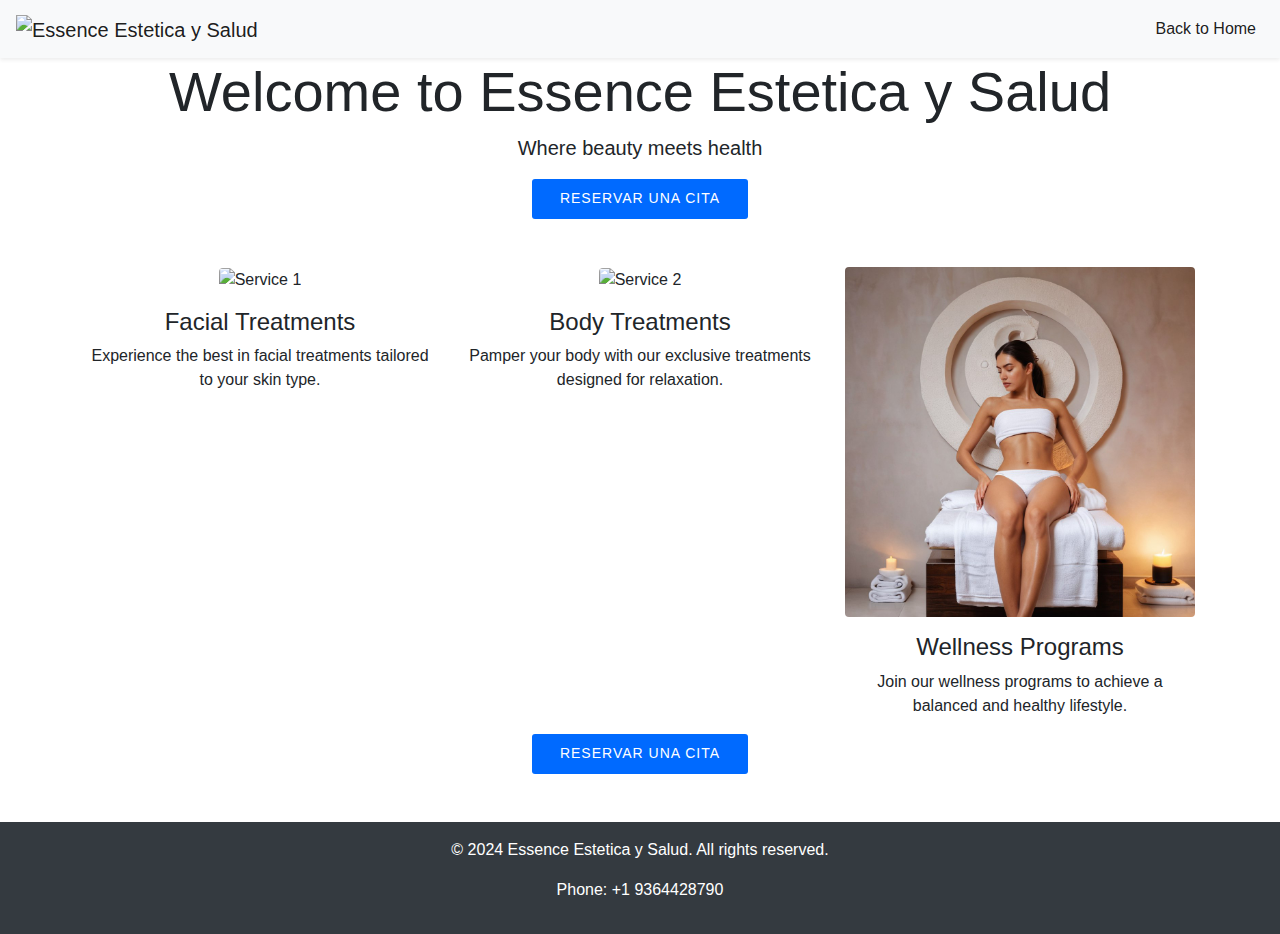
==== ib.html @ 68ef7258 "Add files via upload" ====
<!DOCTYPE html>
<html lang="en">
<head>
    <meta charset="UTF-8">
    <meta name="viewport" content="width=device-width, initial-scale=1.0">
    <title>Essence Estetica y Salud</title>
    <link href="https://maxcdn.bootstrapcdn.com/bootstrap/4.5.2/css/bootstrap.min.css" rel="stylesheet">
    <link rel="stylesheet" href="stylesb.css">
</head>
<body>
    <!-- Navbar -->
    <nav class="navbar navbar-expand-lg navbar-light bg-light shadow-sm">
        <a class="navbar-brand" href="#">
            <img src="Ativo 7@3x.png" alt="Essence Estetica y Salud" height="50">
        </a>
        <button class="navbar-toggler" type="button" data-toggle="collapse" data-target="#navbarNav" aria-controls="navbarNav" aria-expanded="false" aria-label="Toggle navigation">
            <span class="navbar-toggler-icon"></span>
        </button>
        <div class="collapse navbar-collapse" id="navbarNav">
            <ul class="navbar-nav ml-auto">
                <li class="nav-item active">
                    <a class="nav-link"  href="https://essencetexas.us">Back to Home <span class="sr-only">(current)</span></a>
                </li>
                <!---  <li class="nav-item">
                    <a class="nav-link" href="#">About</a>
                </li>
                <li class="nav-item">
                    <a class="nav-link" href="#">Services</a>
                </li>
                <li class="nav-item">
                    <a class="nav-link" href="#">Home</a>
                </li> -->
            </ul>
        </div>
    </nav>

    <!-- Hero Section -->
    <section class="hero-section">
        <div class="container text-center">
            <h1 class="display-4">Welcome to Essence Estetica y Salud</h1>
            <p class="lead">Where beauty meets health</p>
            <a  style=" background-color: #006aff; color: white; height: 40px; text-transform: uppercase; font-family: 'Square Market', 'helvetica neue', helvetica, arial, sans-serif; letter-spacing: 1px; line-height: 38px; padding: 0 28px; border-radius: 3px; font-weight: 500; font-size: 14px; cursor: pointer; display: inline-block; " href="https://squareup.com/appointments/buyer/widget/afuoqkw0usdoyn/L8J88J5GZVH4Y">Reservar una cita</a><!-- End Square Appointments Embed code -->
      
        </div>
    </section>

    <!-- Services Section -->
    <section class="services-section py-5">
        <div class="container">
            <div class="row">
                <div class="col-md-4 text-center">
                    <img src="service1.jpg" class="img-fluid rounded" alt="Service 1">
                    <h4 class="mt-3">Facial Treatments</h4>
                    <p>Experience the best in facial treatments tailored to your skin type.</p>
                 
                </div>
                <div class="col-md-4 text-center">
                    <img src="services3.jpg"  class="img-fluid rounded" alt="Service 2">
                    <h4 class="mt-3">Body Treatments</h4>
                    <p>Pamper your body with our exclusive treatments designed for relaxation.</p>
                </div>
                <div class="col-md-4 text-center">
                    <img src="Service2.jpg" class="img-fluid rounded" alt="Service 3">
                    <h4 class="mt-3">Wellness Programs</h4>
                    <p>Join our wellness programs to achieve a balanced and healthy lifestyle.</p>
                </div>
            </div>
        </div>
        <center>
        <a  style=" background-color: #006aff; color: white; height: 40px; text-transform: uppercase; font-family: 'Square Market', 'helvetica neue', helvetica, arial, sans-serif; letter-spacing: 1px; line-height: 38px; padding: 0 28px; border-radius: 3px; font-weight: 500; font-size: 14px; cursor: pointer; display: inline-block; " href="https://squareup.com/appointments/buyer/widget/afuoqkw0usdoyn/L8J88J5GZVH4Y">Reservar una cita</a><!-- End Square Appointments Embed code -->
        </center>


        <!-- Start Square Appointments Embed Code --><script src='https://square.site/appointments/buyer/widget/dos3sue3dopys2/L8J88J5GZVH4Y.js' textprimary></script><!-- End Square Appointments Embed Code -->
    </section>

    <!-- Footer -->
    <footer class="bg-dark text-white text-center py-3">
        <p>&copy; 2024 Essence Estetica y Salud. All rights reserved.</p>
       <p> Phone: +1 9364428790</p>

    </footer>

    <script src="https://ajax.googleapis.com/ajax/libs/jquery/3.5.1/jquery.min.js"></script>
    <script src="https://cdnjs.cloudflare.com/ajax/libs/popper.js/1.16.0/umd/popper.min.js"></script>
    <script src="https://maxcdn.bootstrapcdn.com/bootstrap/4.5.2/js/bootstrap.min.js"></script>
</body>
</html>
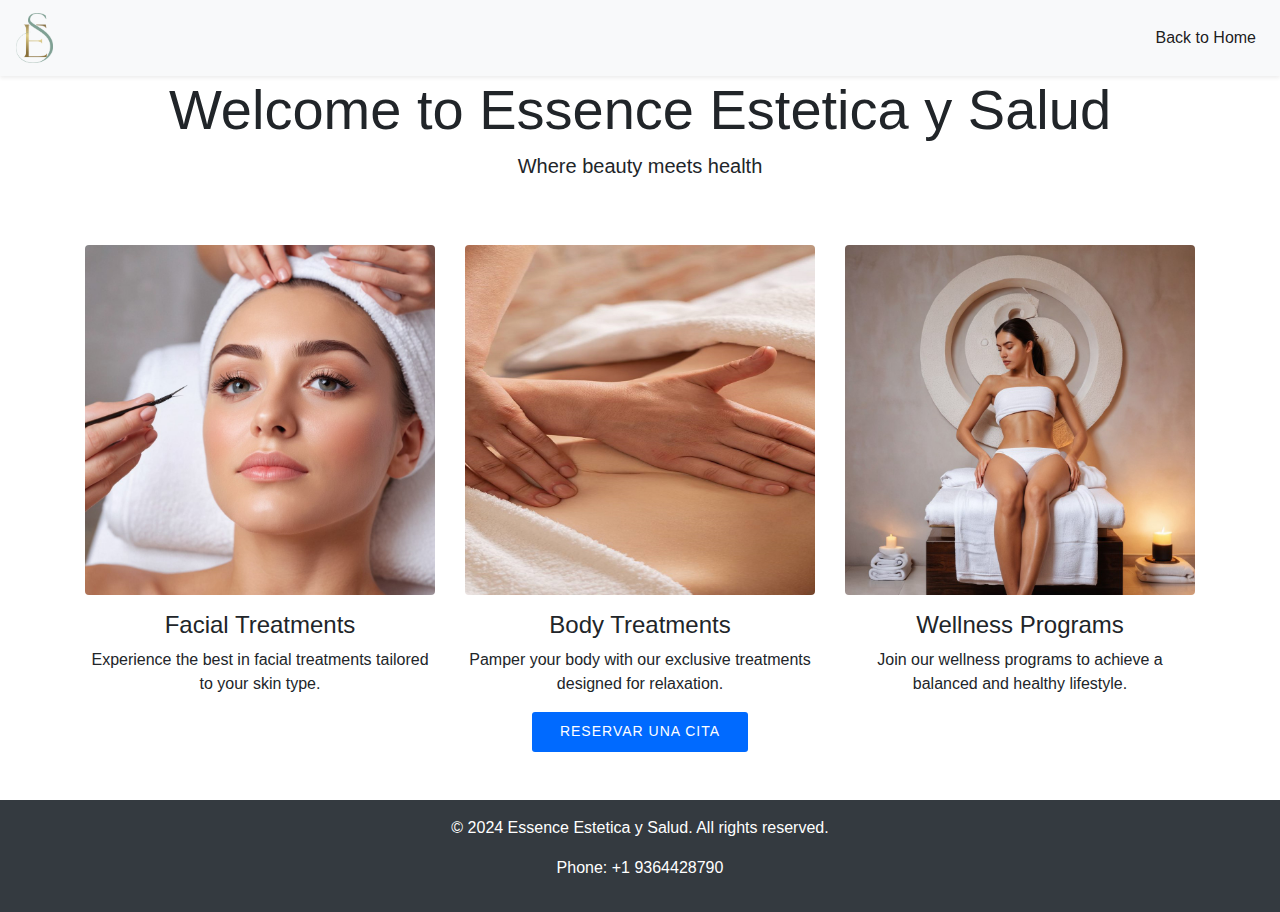
==== commit 35b4b77c: "Update ib.html" ====
--- a/ib.html
+++ b/ib.html
@@ -39,9 +39,7 @@
         <div class="container text-center">
             <h1 class="display-4">Welcome to Essence Estetica y Salud</h1>
             <p class="lead">Where beauty meets health</p>
-            <a  style=" background-color: #006aff; color: white; height: 40px; text-transform: uppercase; font-family: 'Square Market', 'helvetica neue', helvetica, arial, sans-serif; letter-spacing: 1px; line-height: 38px; padding: 0 28px; border-radius: 3px; font-weight: 500; font-size: 14px; cursor: pointer; display: inline-block; " href="https://squareup.com/appointments/buyer/widget/afuoqkw0usdoyn/L8J88J5GZVH4Y">Reservar una cita</a><!-- End Square Appointments Embed code -->
-      
-        </div>
+                   </div>
     </section>
 
     <!-- Services Section -->
@@ -49,13 +47,13 @@
         <div class="container">
             <div class="row">
                 <div class="col-md-4 text-center">
-                    <img src="service1.jpg" class="img-fluid rounded" alt="Service 1">
+                    <img src="Service1.jpg" class="img-fluid rounded" alt="Service 1">
                     <h4 class="mt-3">Facial Treatments</h4>
                     <p>Experience the best in facial treatments tailored to your skin type.</p>
                  
                 </div>
                 <div class="col-md-4 text-center">
-                    <img src="services3.jpg"  class="img-fluid rounded" alt="Service 2">
+                    <img src="Services3.jpg"  class="img-fluid rounded" alt="Service 2">
                     <h4 class="mt-3">Body Treatments</h4>
                     <p>Pamper your body with our exclusive treatments designed for relaxation.</p>
                 </div>
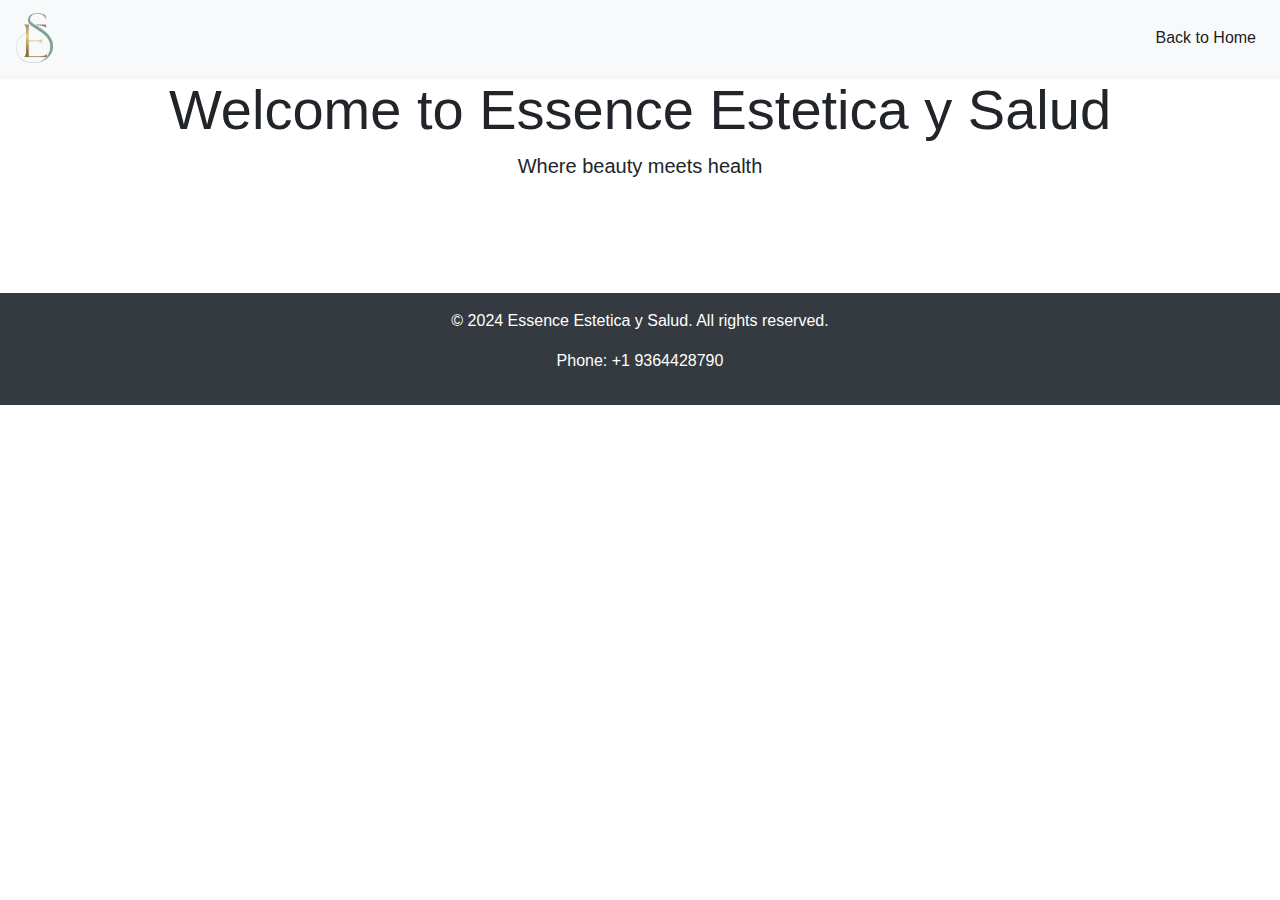
==== commit b8b0587a: "Update ib.html" ====
--- a/ib.html
+++ b/ib.html
@@ -46,27 +46,7 @@
     <section class="services-section py-5">
         <div class="container">
             <div class="row">
-                <div class="col-md-4 text-center">
-                    <img src="Service1.jpg" class="img-fluid rounded" alt="Service 1">
-                    <h4 class="mt-3">Facial Treatments</h4>
-                    <p>Experience the best in facial treatments tailored to your skin type.</p>
-                 
-                </div>
-                <div class="col-md-4 text-center">
-                    <img src="Services3.jpg"  class="img-fluid rounded" alt="Service 2">
-                    <h4 class="mt-3">Body Treatments</h4>
-                    <p>Pamper your body with our exclusive treatments designed for relaxation.</p>
-                </div>
-                <div class="col-md-4 text-center">
-                    <img src="Service2.jpg" class="img-fluid rounded" alt="Service 3">
-                    <h4 class="mt-3">Wellness Programs</h4>
-                    <p>Join our wellness programs to achieve a balanced and healthy lifestyle.</p>
-                </div>
-            </div>
-        </div>
-        <center>
-        <a  style=" background-color: #006aff; color: white; height: 40px; text-transform: uppercase; font-family: 'Square Market', 'helvetica neue', helvetica, arial, sans-serif; letter-spacing: 1px; line-height: 38px; padding: 0 28px; border-radius: 3px; font-weight: 500; font-size: 14px; cursor: pointer; display: inline-block; " href="https://squareup.com/appointments/buyer/widget/afuoqkw0usdoyn/L8J88J5GZVH4Y">Reservar una cita</a><!-- End Square Appointments Embed code -->
-        </center>
+ 
 
 
         <!-- Start Square Appointments Embed Code --><script src='https://square.site/appointments/buyer/widget/dos3sue3dopys2/L8J88J5GZVH4Y.js' textprimary></script><!-- End Square Appointments Embed Code -->
